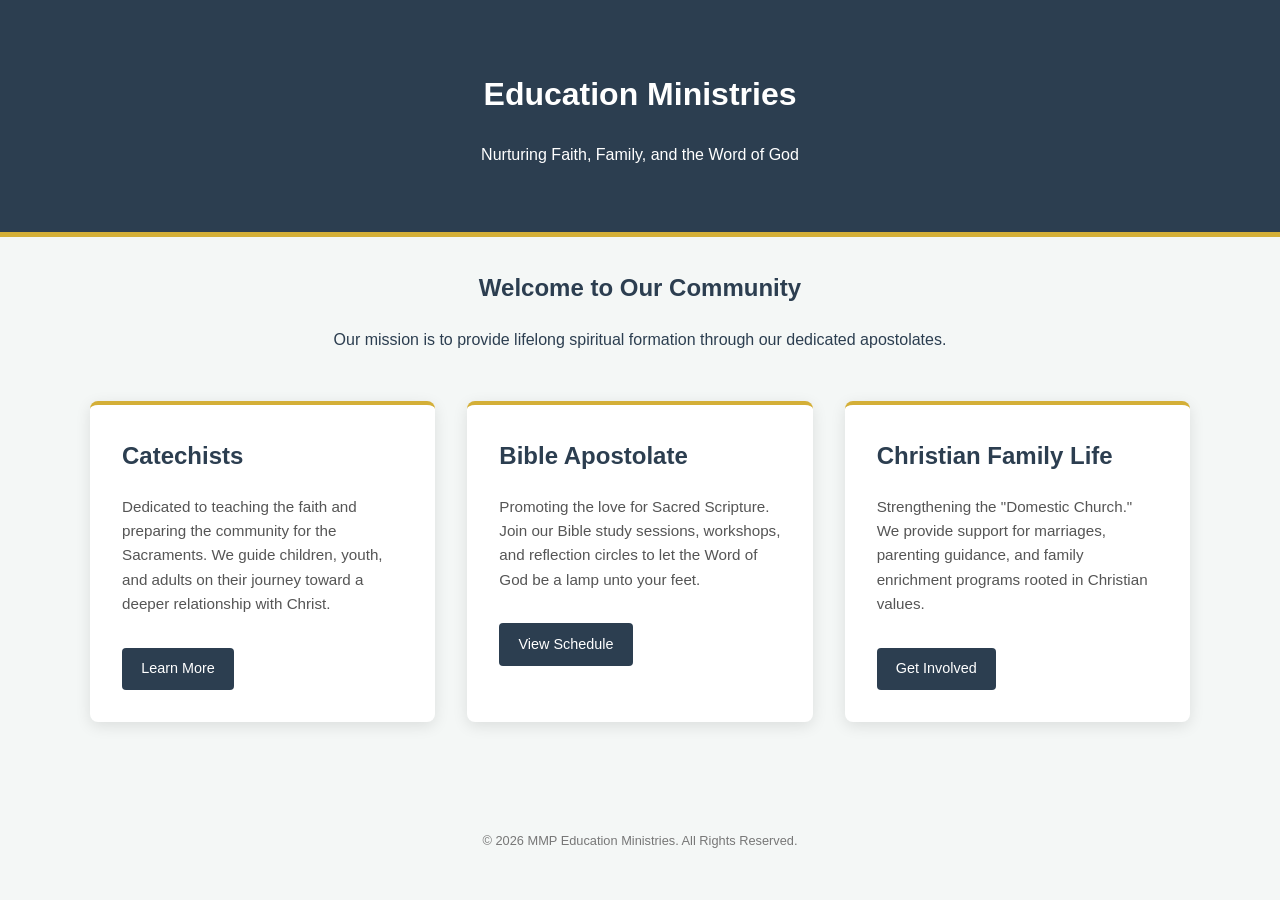
==== educationMin.html @ 45a0cffe "updates" ====
<!DOCTYPE html>
<html lang="en">
<head>
    <meta charset="UTF-8">
    <meta name="viewport" content="width=device-width, initial-scale=1.0">
    <title>Education Ministries | Home</title>
    <link rel="stylesheet" href="stylesheets/educ.css">
</head>
<body>

    <header>
        <h1>Education Ministries</h1>
        <p>Nurturing Faith, Family, and the Word of God</p>
    </header>

    <div class="container">
        <section class="intro">
            <h2>Welcome to Our Community</h2>
            <p>Our mission is to provide lifelong spiritual formation through our dedicated apostolates.</p>
        </section>

        <div class="ministry-grid">
            <div class="card">
                <h2>Catechists</h2>
                <p>Dedicated to teaching the faith and preparing the community for the Sacraments. We guide children, youth, and adults on their journey toward a deeper relationship with Christ.</p>
                <a href="#" class="btn">Learn More</a>
            </div>

            <div class="card">
                <h2>Bible Apostolate</h2>
                <p>Promoting the love for Sacred Scripture. Join our Bible study sessions, workshops, and reflection circles to let the Word of God be a lamp unto your feet.</p>
                <a href="#" class="btn">View Schedule</a>
            </div>

            <div class="card">
                <h2>Christian Family Life</h2>
                <p>Strengthening the "Domestic Church." We provide support for marriages, parenting guidance, and family enrichment programs rooted in Christian values.</p>
                <a href="#" class="btn">Get Involved</a>
            </div>
        </div>
    </div>

    <footer>
        <p>&copy; 2026 MMP Education Ministries. All Rights Reserved.</p>
    </footer>

</body>
</html>
---- stylesheets/educ.css ----
/* style.css */

:root {
    --primary: #2c3e50;
    --accent: #d4af37; /* Gold tone */
    --light: #f4f7f6;
    --white: #ffffff;
}

body {
    font-family: 'Segoe UI', Tahoma, Geneva, Verdana, sans-serif;
    line-height: 1.6;
    margin: 0;
    background-color: var(--light);
    color: var(--primary);
}

header {
    background: var(--primary);
    color: var(--white);
    padding: 3rem 1rem;
    text-align: center;
    border-bottom: 5px solid var(--accent);
}

.container {
    max-width: 1100px;
    margin: 2rem auto;
    padding: 0 1rem;
}

.intro {
    text-align: center;
    margin-bottom: 3rem;
}

/* Ministry Grid */
.ministry-grid {
    display: grid;
    grid-template-columns: repeat(auto-fit, minmax(300px, 1fr));
    gap: 2rem;
}

.card {
    background: var(--white);
    padding: 2rem;
    border-radius: 8px;
    box-shadow: 0 4px 15px rgba(0,0,0,0.1);
    transition: transform 0.3s ease;
    border-top: 4px solid var(--accent);
}

.card:hover {
    transform: translateY(-5px);
}

.card h2 {
    color: var(--primary);
    margin-top: 0;
}

.card p {
    font-size: 0.95rem;
    color: #555;
}

.btn {
    display: inline-block;
    margin-top: 1rem;
    padding: 0.6rem 1.2rem;
    background: var(--primary);
    color: white;
    text-decoration: none;
    border-radius: 4px;
    font-size: 0.9rem;
}

.btn:hover {
    background: #34495e;
}

footer {
    text-align: center;
    padding: 2rem;
    margin-top: 4rem;
    font-size: 0.8rem;
    color: #777;
}
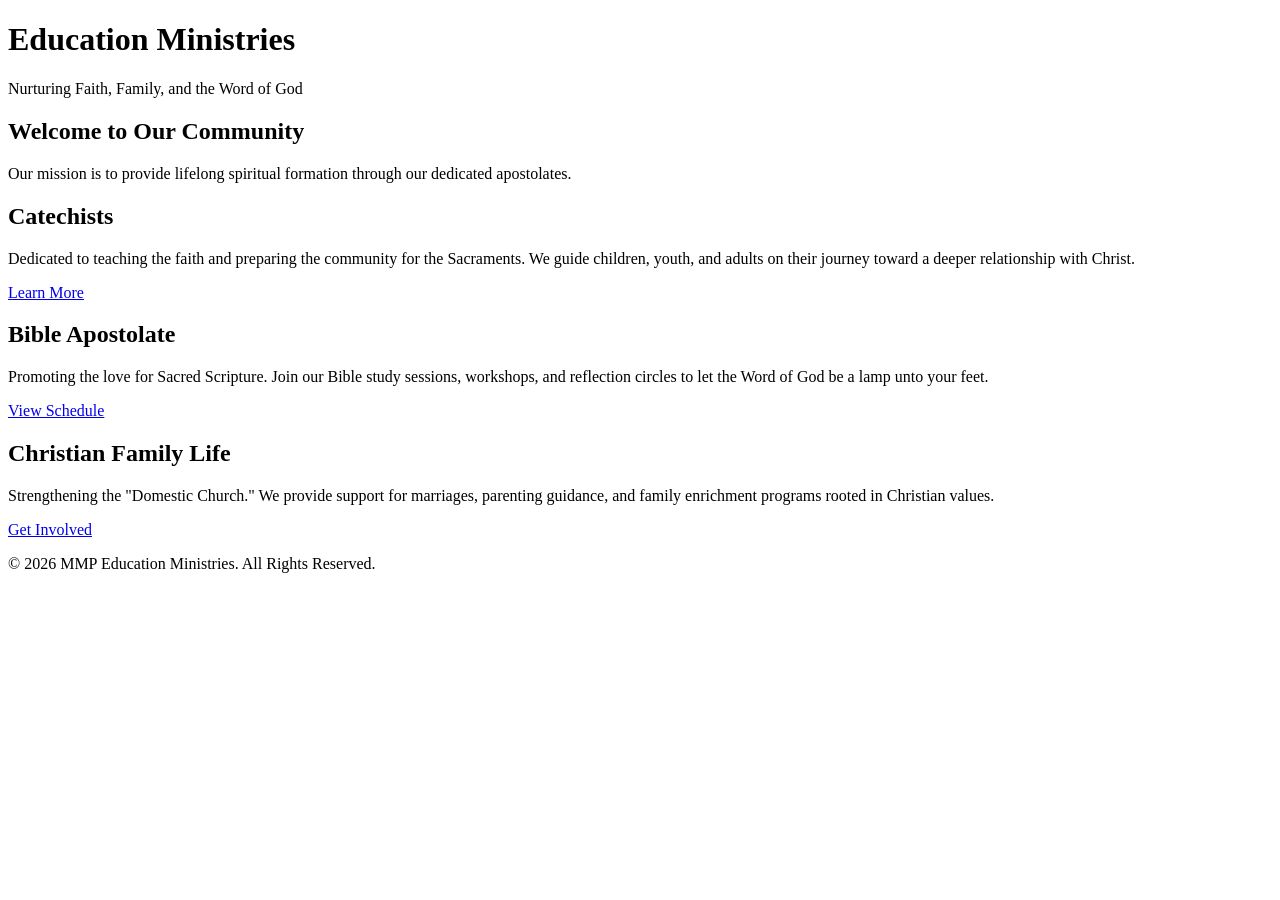
==== commit 2378f2db: "Update educationMin.html" ====
--- a/educationMin.html
+++ b/educationMin.html
@@ -4,7 +4,7 @@
     <meta charset="UTF-8">
     <meta name="viewport" content="width=device-width, initial-scale=1.0">
     <title>Education Ministries | Home</title>
-    <link rel="stylesheet" href="stylesheets/educ.css">
+    <link rel="stylesheets/educ.css" href="stylesheets/educ.css">
 </head>
 <body>
 
@@ -45,4 +45,4 @@
     </footer>
 
 </body>
-</html>+</html>
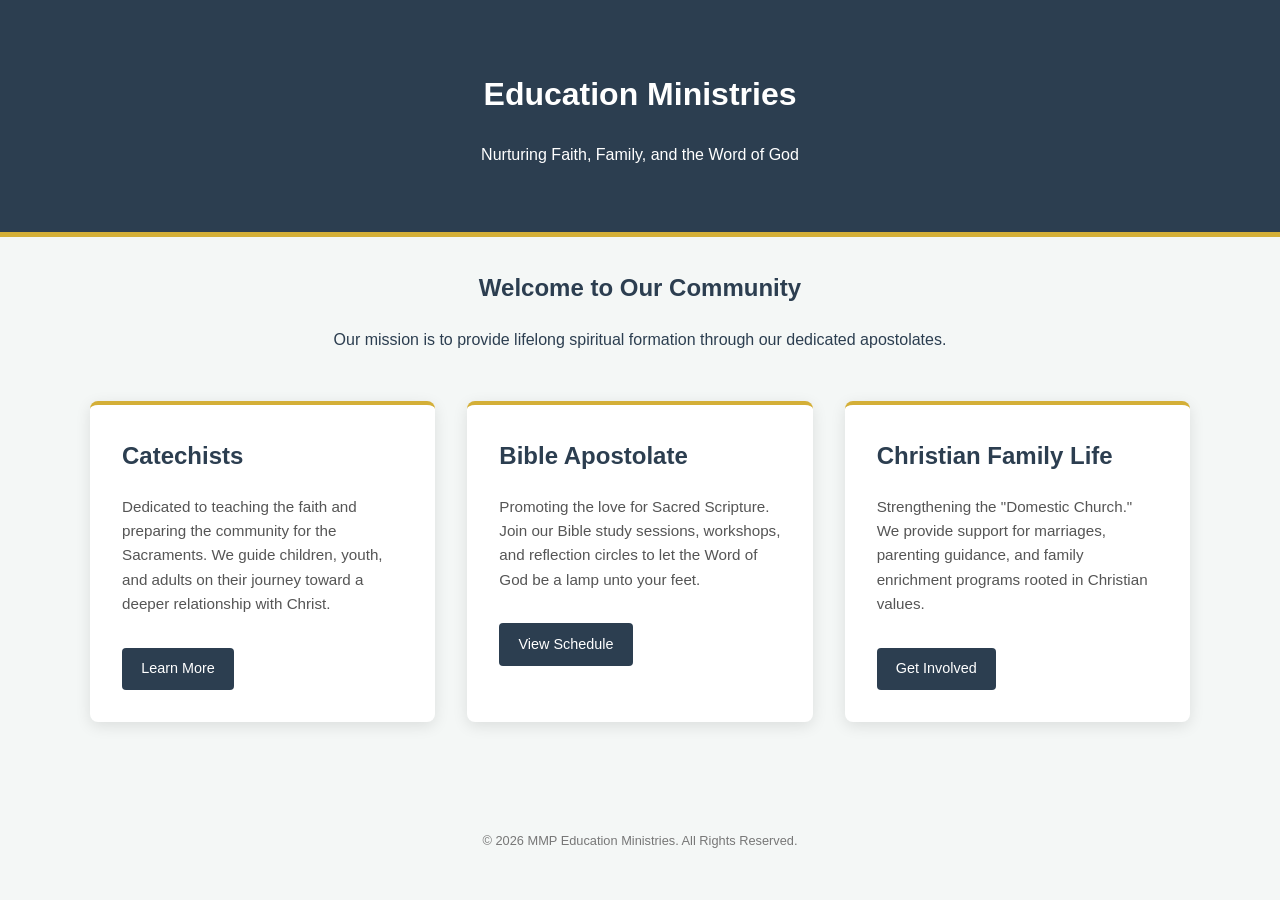
==== commit c8fe91f4: "Fixed merge conflict and updated site" ====
--- a/educationMin.html
+++ b/educationMin.html
@@ -4,7 +4,7 @@
     <meta charset="UTF-8">
     <meta name="viewport" content="width=device-width, initial-scale=1.0">
     <title>Education Ministries | Home</title>
-    <link rel="stylesheets/educ.css" href="stylesheets/educ.css">
+    <link rel="stylesheet" href="stylesheets/educ.css">
 </head>
 <body>
 
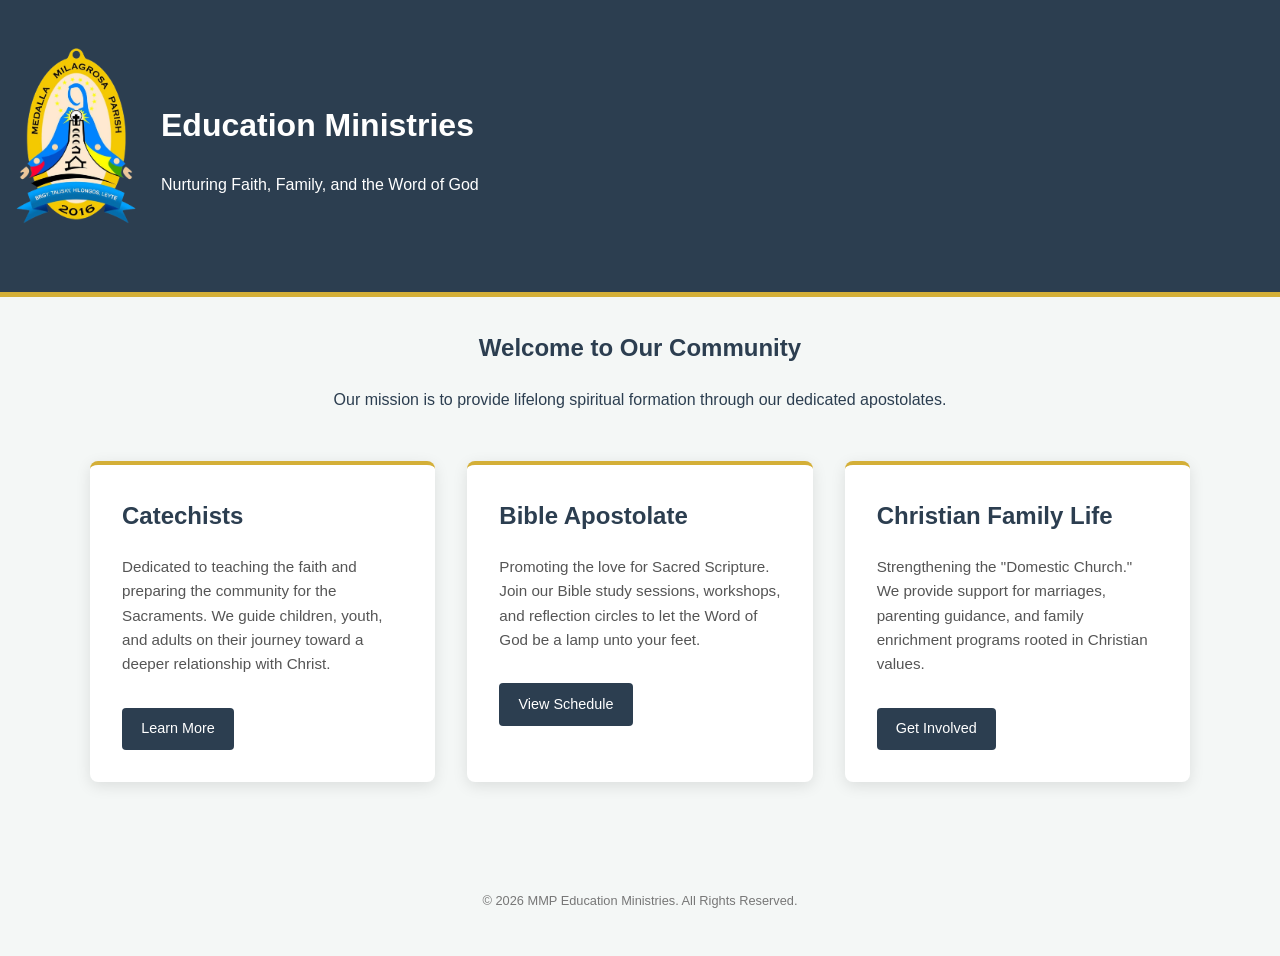
==== commit d499f0e4: "Fixed merge conflict and updated site" ====
--- a/educationMin.html
+++ b/educationMin.html
@@ -9,8 +9,14 @@
 <body>
 
     <header>
-        <h1>Education Ministries</h1>
-        <p>Nurturing Faith, Family, and the Word of God</p>
+         <div class="header-content">
+        <img src="images/logo.png" alt="Medalla Milagrosa Parish Logo" class="parish-logo" href="index.html">
+    
+        <div class="header-text">
+            <h1>Education Ministries</h1>
+            <p>Nurturing Faith, Family, and the Word of God</p>
+        </div>
+        </div>   
     </header>
 
     <div class="container">
--- a/stylesheets/educ.css
+++ b/stylesheets/educ.css
@@ -21,6 +21,23 @@
     padding: 3rem 1rem;
     text-align: center;
     border-bottom: 5px solid var(--accent);
+}
+
+.header-content {
+    display: flex;
+    align-items: center; /* Aligns logo and text vertically */
+    gap: 25px;           /* Space between logo and text */
+    max-width: 1100px;
+    text-align: left;    /* Aligns text to the left now that it's side-by-side */
+}
+
+/* Logo Styling */
+.parish-logo {
+    width: 120px;
+    height: auto;
+    margin-bottom: 20px;
+    /* This line "removes" white backgrounds */
+    /*mix-blend-mode: multiply;*/ 
 }
 
 .container {
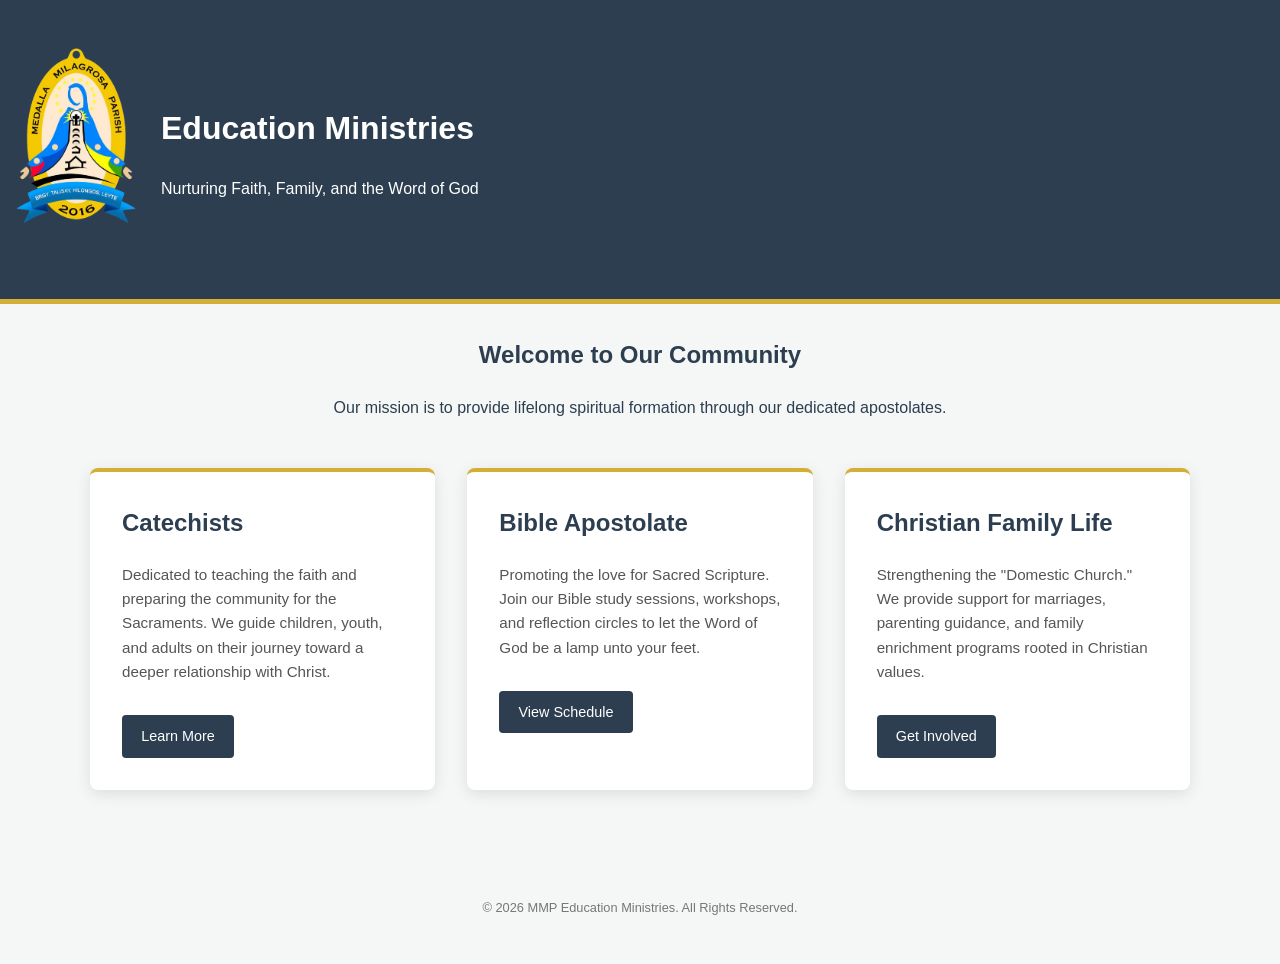
==== commit ece15300: "Fixed merge conflict and updated site" ====
--- a/educationMin.html
+++ b/educationMin.html
@@ -10,7 +10,9 @@
 
     <header>
          <div class="header-content">
-        <img src="images/logo.png" alt="Medalla Milagrosa Parish Logo" class="parish-logo" href="index.html">
+        <a href="index.html">
+            <img src="images/logo.png" alt="Parish Logo" class="parish-logo">
+        </a>
     
         <div class="header-text">
             <h1>Education Ministries</h1>
